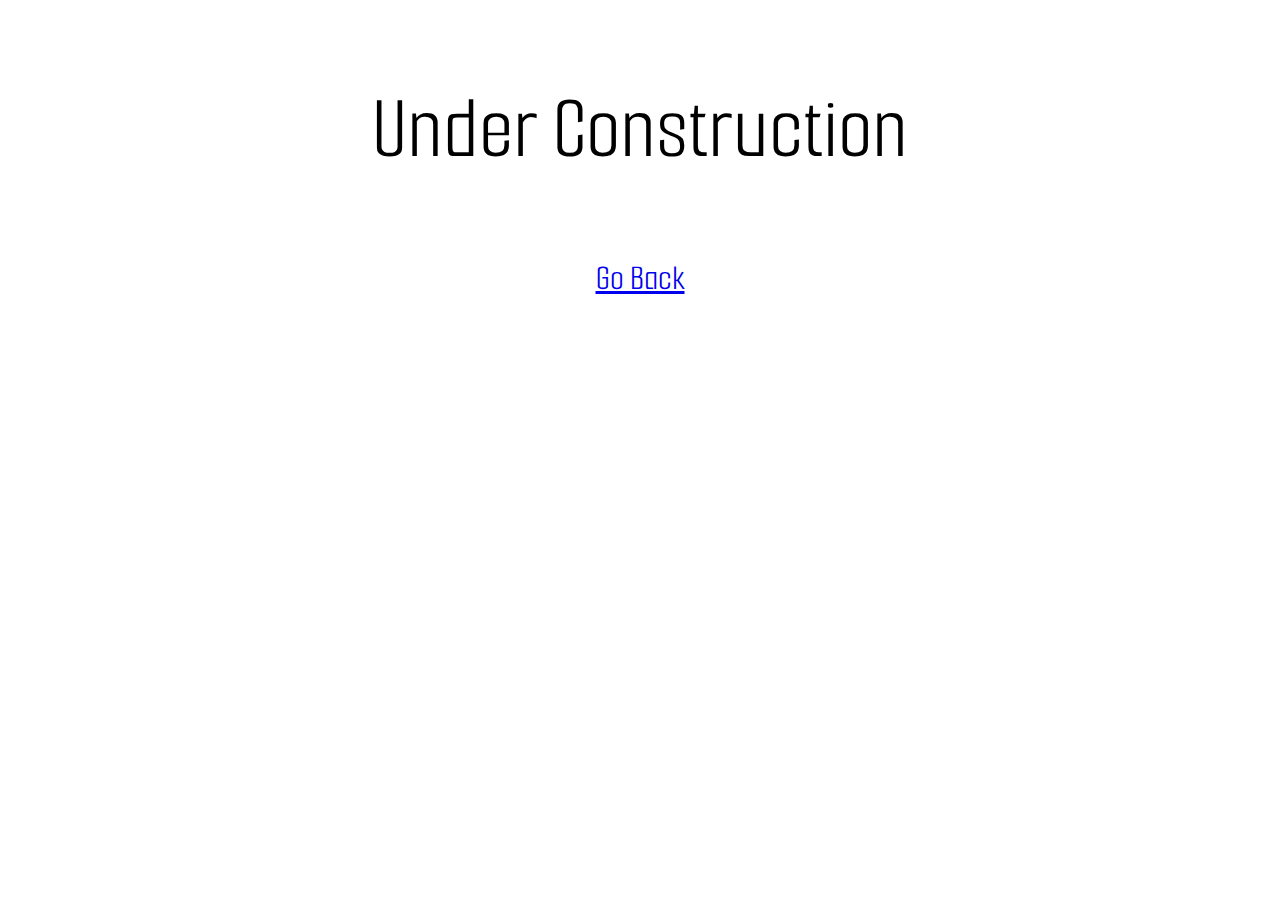
==== edit.html @ 78134ba4 "First Commit - View Recipes (on their own page) - Favorite Recipes - Search / Filter Recipes" ====
<!DOCTYPE html>
<html lang="en">
<head>
<title id="pageTitle">Edit: Recipe</title>
<meta charset="utf-8">
<meta http-equiv="X-UA-Compatible" content="IE=edge">
<meta name="viewport" content="width=device-width, initial-scale=1">
<link rel="preconnect" href="https://fonts.googleapis.com">
<link rel="preconnect" href="https://fonts.gstatic.com" crossorigin>
<link href="https://fonts.googleapis.com/css2?family=Cairo&family=Noto+Sans&family=Oranienbaum&family=Smooch+Sans:wght@300;400&display=swap" rel="stylesheet">
<link rel="stylesheet" href="https://fonts.googleapis.com/css2?family=Material+Symbols+Outlined:opsz,wght,FILL,GRAD@20..48,100..700,0..1,-50..200" />
<link id="mainCss" rel="stylesheet" href="styles/style.css">


<script src="assets/data/Data.js"></script>
<script src="assets/scripts/utils/utils-main.js"></script>
<script src="assets/scripts/utils/module-main.js"></script>

<script src="assets/scripts/Edit.js" defer></script>
</head>
<body><div id="editPage">
<h2 style="text-align: center; font-size: 5rem;">Under Construction</h2>
<a style="width: 100%; display: block;text-align: center; font-size: 2rem;" href="index.html">Go Back</a>
</div>
</body>
</html>
---- styles/style.css ----
:root {
    /* Colors */
    --cMain: #CABAC8; /* not in use*/
    --cSec: #ffffff;
    --cBack: #000000;
    /* fonts */
    --fTitle: "Julius Sans One", sans-serif;
    --fText: "Smooch Sans", serif;
    --fText2: "Kumbh Sans", serif;
    --fText3: "Cairo", serif;
    /* font sizes  --- not currently used */
    --fsBase: 1rem;
    --fsH1: 5.3rem;
    --fsH2: 1.75rem;
    --fsH3: 1.5rem;
    --fsH4: 1.25rem;
    /* drop shadows */
    --shadow1: drop-shadow(0px 4px 4px rgba(0, 0, 0, 0.25));
    --bgCol1: white;
}


.material-symbols-outlined {
    font-variation-settings:
            'FILL' 0,
            'wght' 200,
            'GRAD' 0,
            'opsz' 24
}
html {
    font-size: 18px !important;
}
body {
    padding: 0; margin: 0; width: 100%; height: 100%;
    background-color: var(--bgCol1);
    font-family: var(--fText);
}

div, input, span, a, h1, h2, h3, textarea, button {
    position: relative;
    box-sizing: border-box;
    font: inherit;
    border: none; outline: none;
}
.no-link-style {
    color: inherit; font: inherit; text-decoration: inherit;
}

#homePage {
    width: 100%; height: 100%;
}

#homePage > .top {
    width: 100%; height: 50px;
    padding: .25rem;

    display: flex; align-content: center;
    border-bottom: 2px solid black;
}
#homePage > .top > .searchBar {
    display: flex;
    border-right: 2px solid black;
    width: 20%; min-width: 75px;
}
.searchBar .searchInput {
    width: 100%; height: 100%;
    font-size: 1.5rem;
    padding: 0.5rem;

    border: none; outline: none;
}
#homePage > .top > .filterBar {
    display: flex;
    margin-left: 0.5rem;
    align-items: center;
    font-size: 1.75rem;
    width: 70%;
}
.filterBar .filterTitle {
    font: inherit;
    margin: 0 1rem 0 0;
}
.filterBar .icon {
    cursor: pointer;
    padding: 1rem;
} .filterBar .icon:hover {color: red;}

#homePage > .top > .addBar {
    display: flex;
    align-items: center; justify-content: right;
    width: 10%; height: 100%;
}
.iconA {
    display: flex; align-items: center; justify-content: center;
    text-decoration: none; color: inherit;
}

.recipeDiv {
    width: 100%; height: 50px;
    display: flex; align-items: center;
    font-size: 1.5rem; font-family: var(--fText3); font-weight: lighter;
    padding: 1.5rem 2rem;
    border-bottom: 2px solid black;
}
.recipeFav {
    cursor: pointer; font-size: 2rem;
} .favorited {color: red;}
.recipeCat { min-width: 150px; padding: 0 1rem; font-size: 1.25rem; }
.recipeName {
    padding: 1rem; font: inherit;
    color: inherit; text-decoration: none;
    flex-wrap: wrap;
    display: flex; flex-wrap: wrap;
    font-size: 1.25rem;
} .recipeName:hover {text-decoration: black;}


/* recipe.html */
#recipePage {
    width: 100%; height: 100vh;
    display: flex;
}
#recipePage > .left {
    width: 80%; height: 100%;
    display: flex; flex-direction: column;
    padding: 1rem;
    overflow: auto;
}
.ingredientDiv {
    width: 100%;
    padding: 0.5rem 0.75rem;
    margin: 0.25rem 0;
    border: 1px solid black;
    display: flex;
    font-size: 1.5rem;
    font-family: Cairo; font-weight: lighter;
    align-items: center;
    flex-wrap: wrap;
}
.ingredientDiv:has(.ingredientDivHeader){
    flex-direction: column;
    align-items: unset;
}
.ingredientDivHeader {
    font-weight: bold;
}
.ingredientDiv > .ingredientDiv {
    margin-left: 1.5rem; width: calc(100% - 1.5rem);
}
.idAmount, .idSize, .idIngredient {
    margin-right: 1rem;
    min-width: 50px;
}
.idNumber {font-size: 1rem;}
.idAmount {text-align: center;}
.idCommentList {
    font-size: 1.2rem; font-style: italic;
    display: flex; flex-wrap: wrap;
    gap: 2rem;
    margin-left: 1rem;
}

.stepDiv {
    width: 100%;
    padding: 0.5rem 0.75rem;
    margin: 0.25rem 0;
    border: 2px solid black;
    display: flex;
    font-size: 1.5rem;
    font-family: Cairo; font-weight: lighter;
    align-items: center;
    border-radius: 4px;
}
.rlHeader {
    font-size: 2rem; font-weight: bold;
}


#recipePage > .right {
    width: 25%; min-width: 200px;
    height: 100%;
    border-left: 2px solid black;
    display: flex; flex-direction: column;
    padding: 0.5rem 1rem;
}

.rlTitle {
    font-size: 2.5rem;
    margin: 0;
}
#recipePage .rlBtn, #recipePage .iconA {
    width: fit-content;
    font-size: 1.5rem;
    margin: 0 1rem 0 0; border-radius: 0.2rem;
    padding: 0.5rem 0.75rem;
    background-color: white; border: 1px solid black;
}
.iconA {
    padding: 0.25rem; cursor: pointer;
} .iconA span {font-size: 2rem;}
  .iconA:hover {color: orange;}
.rlFlex {display: flex; align-items: center; margin: 1rem 0;}
.rlLink {
    font-size: 2rem; margin-bottom: 1rem;
} .rlLink:hover {text-decoration: underline;}

#recipePage .exitBtn {
    position: absolute;
    bottom: 1rem; right: 0;
    z-index: 2;
    padding: 0.25rem;
}

@media only screen and (max-width: 800px) {
    #recipePage {
        flex-direction: column-reverse;
    }
    #recipePage > div {
        width: 100% !important;
        height: fit-content !important;
    }
    .rlTitle {width: 100%;}
    #recipePage > .right {
        flex-direction: row;
        flex-wrap: wrap;
        align-items: end;
        border-left: none;
        border-bottom: 2px solid black;
    }
    #recipePage > .right > .rlLink {
        margin-right: 2rem; justify-content: right;
    }
    #recipePage > .right .iconA span, .rlBtn {
        font-size: 1.5rem !important;
        padding: 0.15rem;
    }
    .rlBtn { padding: 1rem;}
    .ingredientDiv, .stepDiv {
        font-size: 1.3rem;
    }

    #recipePage .exitBtn {bottom: unset; top: 1rem;}
}

/* Filterpopup */
#filterCat.selected {color: orange;}
#filterPopup {
    width: 300px; height: 400px;
    background-color: white; border: 2px solid black; border-top: none;
    position: absolute;
    z-index: 3;
    top: 50px; left: 311px;
    display: flex; flex-direction: column;
    overflow-y: auto;
}
.filterPopupDiv {
    width: 100%;
    padding: 0.75rem 1rem;
    margin: 0.5rem 0;
    display: flex;
    background-color: transparent;
} .filterPopupDiv:hover {background-color: #ececec; cursor: pointer;}
    .fpName {width: 100%; text-align: left;}
    .filterPopupDiv.selected {background-color: #a1c2d0 !important;}
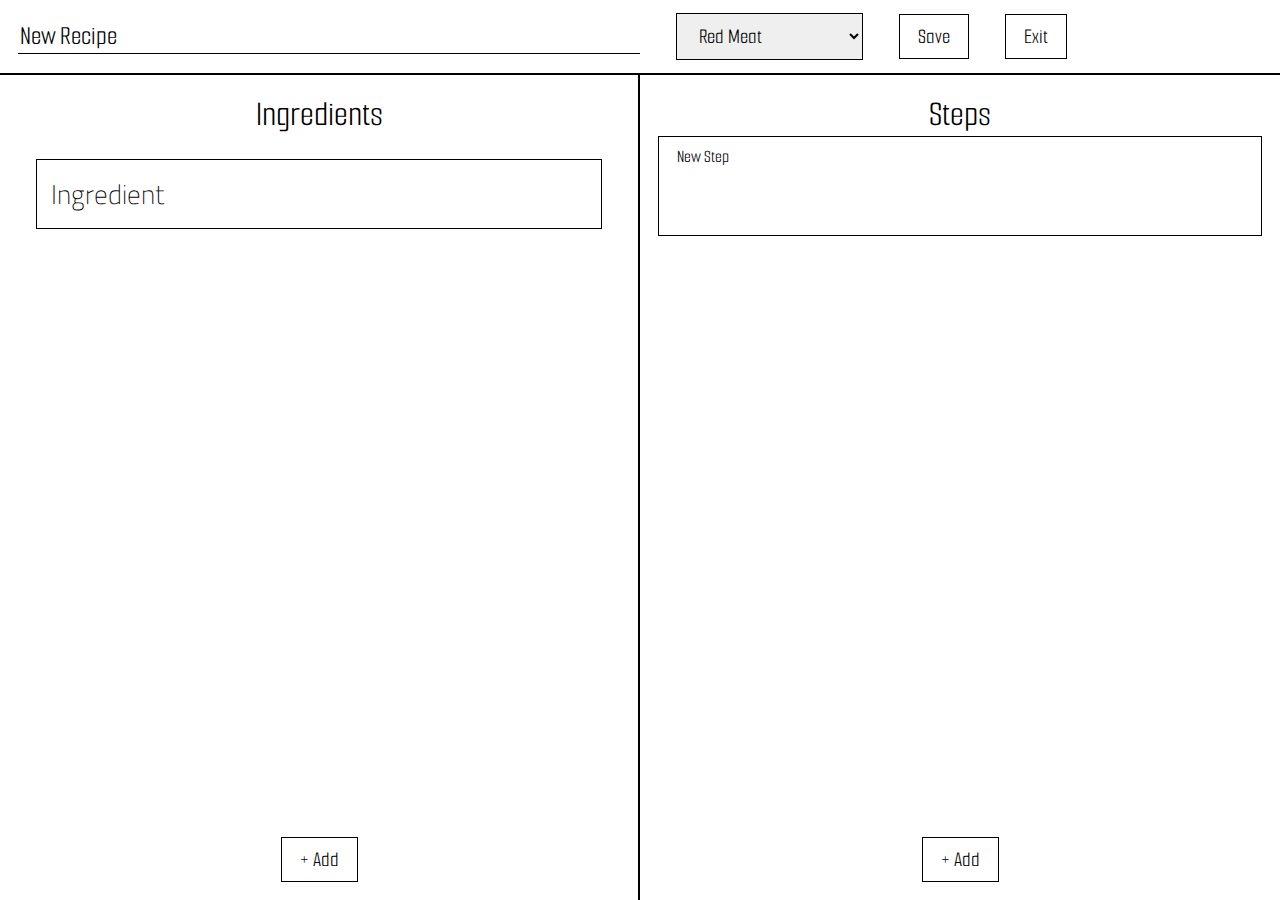
==== commit c0744db6: "WIP - Create / Edit Recipes - Delete Recipes" ====
--- a/edit.html
+++ b/edit.html
@@ -19,8 +19,7 @@
 <script src="assets/scripts/Edit.js" defer></script>
 </head>
 <body><div id="editPage">
-<h2 style="text-align: center; font-size: 5rem;">Under Construction</h2>
-<a style="width: 100%; display: block;text-align: center; font-size: 2rem;" href="index.html">Go Back</a>
+
 </div>
 </body>
 </html>--- a/styles/style.css
+++ b/styles/style.css
@@ -36,7 +36,7 @@
     font-family: var(--fText);
 }
 
-div, input, span, a, h1, h2, h3, textarea, button {
+div, input, span, a, h1, h2, h3, textarea, button, select {
     position: relative;
     box-sizing: border-box;
     font: inherit;
@@ -45,6 +45,10 @@
 .no-link-style {
     color: inherit; font: inherit; text-decoration: inherit;
 }
+.coverDiv {
+    width: 100vw; height: 100vh; position: fixed; background-color: rgba(0,0,0,0.4); top: 0; left: 0;z-index: 5;
+    display: flex; justify-content: center; align-items: center;
+}
 
 #homePage {
     width: 100%; height: 100%;
@@ -94,6 +98,28 @@
     display: flex; align-items: center; justify-content: center;
     text-decoration: none; color: inherit;
 }
+
+/* Filterpopup */
+#filterCat.selected {color: orange;}
+#filterPopup {
+    width: 300px; height: 400px;
+    background-color: white; border: 2px solid black; border-top: none;
+    position: absolute;
+    z-index: 3;
+    top: 50px; left: 311px;
+    display: flex; flex-direction: column;
+    overflow-y: auto;
+}
+.filterPopupDiv {
+    width: 100%;
+    padding: 0.75rem 1rem;
+    margin: 0.5rem 0;
+    display: flex;
+    background-color: transparent;
+} .filterPopupDiv:hover {background-color: #ececec; cursor: pointer;}
+.fpName {width: 100%; text-align: left;}
+.filterPopupDiv.selected {background-color: #a1c2d0 !important;}
+
 
 .recipeDiv {
     width: 100%; height: 50px;
@@ -151,7 +177,7 @@
     margin-right: 1rem;
     min-width: 50px;
 }
-.idNumber {font-size: 1rem;}
+.idNumber {font-size: 1rem; margin-right: 1rem;}
 .idAmount {text-align: center;}
 .idCommentList {
     font-size: 1.2rem; font-style: italic;
@@ -237,28 +263,162 @@
     .rlBtn { padding: 1rem;}
     .ingredientDiv, .stepDiv {
         font-size: 1.3rem;
+    } #recipeEditor .ingredientDiv, .stepDiv {
+        font-size: 1rem !important;
     }
 
     #recipePage .exitBtn {bottom: unset; top: 1rem;}
 }
-
-/* Filterpopup */
-#filterCat.selected {color: orange;}
-#filterPopup {
-    width: 300px; height: 400px;
-    background-color: white; border: 2px solid black; border-top: none;
+/* recipe editor */
+#recipeEditor {
+     width: 100%; height: 100vh;
+     display: flex; flex-direction: column;
+ }
+ #recipeEditor > .top {
+     width: 100%; height: 75px;
+     border-bottom: 2px solid black;
+     padding: 0.5rem 1rem;
+     align-items: center;
+     display: flex;
+     gap: 2rem;
+ }
+ #recipeEditor > .top > input {
+    font-size: 1.5rem;
+    border-bottom: 1px solid black;
+    width: 50%;
+ }
+#recipeEditor > .top > select {
+    font-size: 1.2rem;
+    width: 15%;
+    border: 1px solid black;
+    padding: 0.5rem 1rem;
+}
+#recipeEditor > .top button {
+    font-size: 1.2rem;
+    background-color: white;
+    border: 1px solid black;
+    padding: 0.5rem 1rem;
+} #recipeEditor > .top button:hover {cursor: pointer; border-color: orange; color: orange;}
+
+#recipeEditor > .bot {
+    width: 100%; height: calc(100% - 75px);
+    display: flex;
+}
+#recipeEditor > .bot button {
+    font-size: 1.2rem;
+    background-color: white;
+    border: 1px solid black;
+    padding: 0.5rem 1rem;
+} #recipeEditor > .bot button:hover {cursor: pointer;}
+.reIngredientsDiv,.reStepsDiv {
+    width: 50%; height: 100%;
+    border-right: 2px solid black;
+    padding: 1rem;
+    display: flex; flex-direction: column;
+    align-items: center;
+} .reStepsDiv {border-right: none;}
+.reTitle {
+    font-size: 2rem; text-align: center;
+    margin: 0;
+}
+.reIngredientsDiv .list, .reStepsDiv .list {
+    width: 100%; height: 100%;
+    display: flex; flex-direction: column;
+    overflow: auto;
+}
+.reStepsDiv .list textarea {
+    width: 100%; height: 100px;
+    margin-bottom: 1rem;
+    resize: none;
+    padding: 0.5rem 1rem;
+    border: 1px solid black;
+}
+
+.reIngredientDiv {
+    width: 100%;
+    padding: 1rem;
+}
+
+
+
+.largePopupDiv {
+    width: 720px;
+    height: 100%;
     position: absolute;
-    z-index: 3;
-    top: 50px; left: 311px;
-    display: flex; flex-direction: column;
-    overflow-y: auto;
-}
-.filterPopupDiv {
-    width: 100%;
-    padding: 0.75rem 1rem;
-    margin: 0.5rem 0;
-    display: flex;
-    background-color: transparent;
-} .filterPopupDiv:hover {background-color: #ececec; cursor: pointer;}
-    .fpName {width: 100%; text-align: left;}
-    .filterPopupDiv.selected {background-color: #a1c2d0 !important;}+    top: 0;
+    background-color: white;
+    padding: 1rem 4rem;
+
+    display: flex; flex-direction: column;
+
+    overflow: auto;
+}
+.largePopupDiv.left {
+    left: 0;
+    border-radius: 0 1rem 1rem 0;
+}
+.largePopupDiv.right {
+    right: 0;
+    border-radius: 1rem 0 0 1rem;
+}
+
+.lpHeader {
+    text-align: center;
+    margin: 0;
+    font-size: 3.5rem;
+    font-weight: lighter;
+}
+.lpExit {
+    text-align: center;
+    font-size: 2rem;
+} .lpExit:hover {cursor: pointer; text-decoration: underline;}
+.lpBody {
+    height: 100%;
+    overflow: auto;
+}
+
+.popupInputElem {
+    width: 100%;
+    border: 1px solid black;
+    display: flex; flex-direction: column;
+    justify-content: center; align-items: center;
+    padding: 1rem;
+}
+.popupInputElem input {
+    border-bottom: 1px solid black;
+    padding: 0.5rem 0.25rem;
+    font-size: 1.2rem;
+    margin: 0.25rem 0.5rem;
+}
+.ppieAmount {width: 4rem;}
+.ppieSize {width: 10rem;}
+.ppieIng {width: calc(100% - 18rem);}
+
+.ppieComs {
+    display: flex; flex-direction: column;
+    margin: 1rem 0;
+    width: 100%;
+}
+.ppieComs > .top {display: flex; font-size: 1.5rem; align-items: center; gap: 1rem;}
+.ppieComs > .list {
+    display: flex; flex-direction: column;
+    font-size: 1.5rem;
+    align-items: center;
+    width: 100%;
+}
+.ppieComDiv {
+    display: flex; width: 100%;
+    align-items: center;
+}
+.ppieComDiv button {
+    color: red;
+    border-radius: 2rem;
+    padding: 0.5rem;
+    min-width: 2rem; min-height: 2rem;
+    width: 2rem; height: 2rem;
+    display: flex; align-items: center; justify-content: center;
+    background-color: transparent; cursor: pointer;
+} .ppieComDiv button:hover { border: 1px solid black;}
+.ppieComDiv input {
+    display: flex; width: 100%;
+}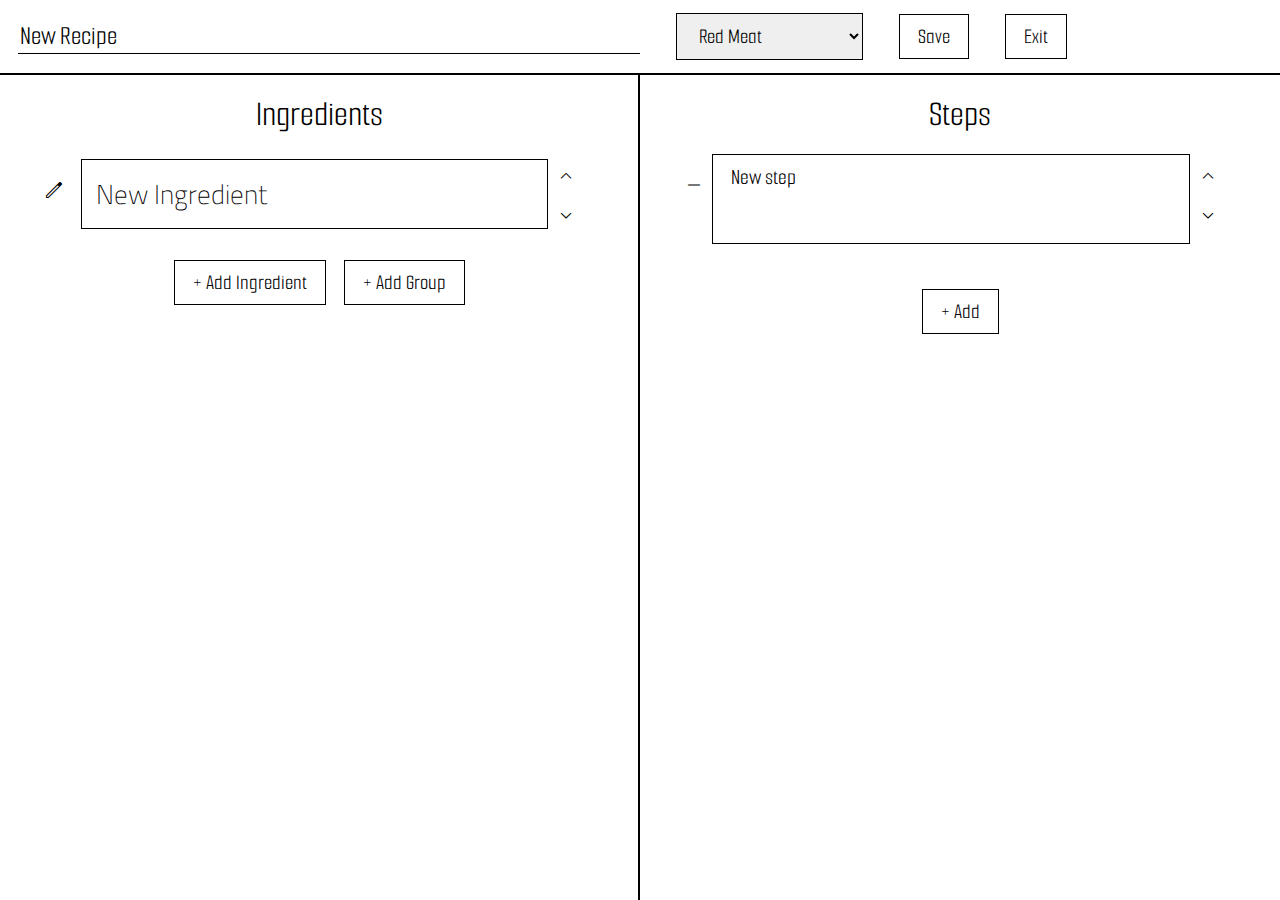
==== commit b14c1d31: "- Adding / Editing Recipes Available - Searching Available WIP - Deleting Recipes - Saving/Loading R" ====
--- a/edit.html
+++ b/edit.html
@@ -14,8 +14,10 @@
 
 <script src="assets/data/Data.js"></script>
 <script src="assets/scripts/utils/utils-main.js"></script>
+<script src="assets/scripts/utils/utils-edit.js"></script>
 <script src="assets/scripts/utils/module-main.js"></script>
 
+<script src="assets/scripts/script.js"></script>
 <script src="assets/scripts/Edit.js" defer></script>
 </head>
 <body><div id="editPage">
--- a/styles/style.css
+++ b/styles/style.css
@@ -177,6 +177,11 @@
     margin-right: 1rem;
     min-width: 50px;
 }
+.idAmount:empty, .idSize:empty, .idIngredient:empty {
+    margin-right: 0;
+    min-width: 0;
+}
+
 .idNumber {font-size: 1rem; margin-right: 1rem;}
 .idAmount {text-align: center;}
 .idCommentList {
@@ -304,12 +309,13 @@
     width: 100%; height: calc(100% - 75px);
     display: flex;
 }
-#recipeEditor > .bot button {
+.bplusList {display: flex; gap: 1rem; padding-top: 0.5rem;}
+.bplusList button {
     font-size: 1.2rem;
     background-color: white;
     border: 1px solid black;
     padding: 0.5rem 1rem;
-} #recipeEditor > .bot button:hover {cursor: pointer;}
+} .bplusList > button:hover {cursor: pointer;}
 .reIngredientsDiv,.reStepsDiv {
     width: 50%; height: 100%;
     border-right: 2px solid black;
@@ -321,25 +327,68 @@
     font-size: 2rem; text-align: center;
     margin: 0;
 }
-.reIngredientsDiv .list, .reStepsDiv .list {
-    width: 100%; height: 100%;
+.reIngredientsDiv > .list, .reStepsDiv > .list {
+    width: 100%;
     display: flex; flex-direction: column;
     overflow: auto;
-}
+    flex-flow: wrap;
+    padding-right: 1rem;
+}
+.ingredientDiv.list > button {
+    background-color: transparent;
+    border-top: 2px solid black;
+    margin-top: 0.2rem;
+    font-size: 1.3rem;
+
+} .ingredientDiv.list > button:hover {
+    cursor: pointer;
+      text-decoration: underline;
+}
+
 .reStepsDiv .list textarea {
-    width: 100%; height: 100px;
+    width: 100%; height: 5rem;
     margin-bottom: 1rem;
     resize: none;
     padding: 0.5rem 1rem;
     border: 1px solid black;
-}
-
-.reIngredientDiv {
+    font-size: 1.25rem;
+}
+
+.reIngredientDiv, .reStepDiv {
     width: 100%;
     padding: 1rem;
-}
-
-
+    display: flex;
+    align-items: flex-start;
+}
+.reIngredientEditBtn {
+    width: 1rem; height: 1rem;
+    min-width: 2rem; min-height: 2rem;
+    display: flex; align-items: center; justify-content: center;
+    background-color: transparent;
+    margin-top: 1rem;
+    margin-right: 0.5rem;
+} .reIngredientEditBtn:hover {cursor: pointer; color: orange;}
+.reIngredientUpDown {
+    margin-top: 0.5rem;
+    display: flex; flex-direction: column;
+}
+    .reIngredientUpDownBtn {
+        background-color: transparent;
+        line-height: 0;
+    } .reIngredientUpDownBtn:hover {
+        cursor: pointer; color: orange;
+    }
+    .reIngredientUpDownBtn .icon {
+        width: fit-content; height: fit-content;
+    }
+    .reIngredientUpDown > .reIngredientUpDownBtn:first-child {
+        margin-bottom: 0.75rem;
+    }
+.reStepDel {
+    background-color: transparent;
+    display: flex; align-items: center; justify-content: center;
+    margin-top: 1rem;
+} .reStepDel:hover {cursor: pointer; color: orange;}
 
 .largePopupDiv {
     width: 720px;
@@ -419,6 +468,22 @@
     display: flex; align-items: center; justify-content: center;
     background-color: transparent; cursor: pointer;
 } .ppieComDiv button:hover { border: 1px solid black;}
+  .ppieComsBtn:hover {cursor: pointer; color: orange;}
+  .ppieComsBtn {background-color: transparent; display: flex; align-items: center; justify-content: center;}
 .ppieComDiv input {
     display: flex; width: 100%;
+}
+.ppiDelete {
+    padding: 0.5rem 1rem; font-size: 1.25rem;
+    margin: 1rem auto;
+    border: 1px solid black;
+    background-color: white;
+} .ppiDelete:hover {cursor: pointer; text-shadow: 1px 1px rgba(0,0,0,0.2);}
+
+.ppGroupDiv {display: flex; width: 100%; align-items: center;}
+.ppGroupName {min-width: fit-content; margin-right: 1rem;}
+.ppGroupInput {
+    border: 1px solid black;
+    padding: 0.25rem 0.75rem;
+    width: 100%;
 }